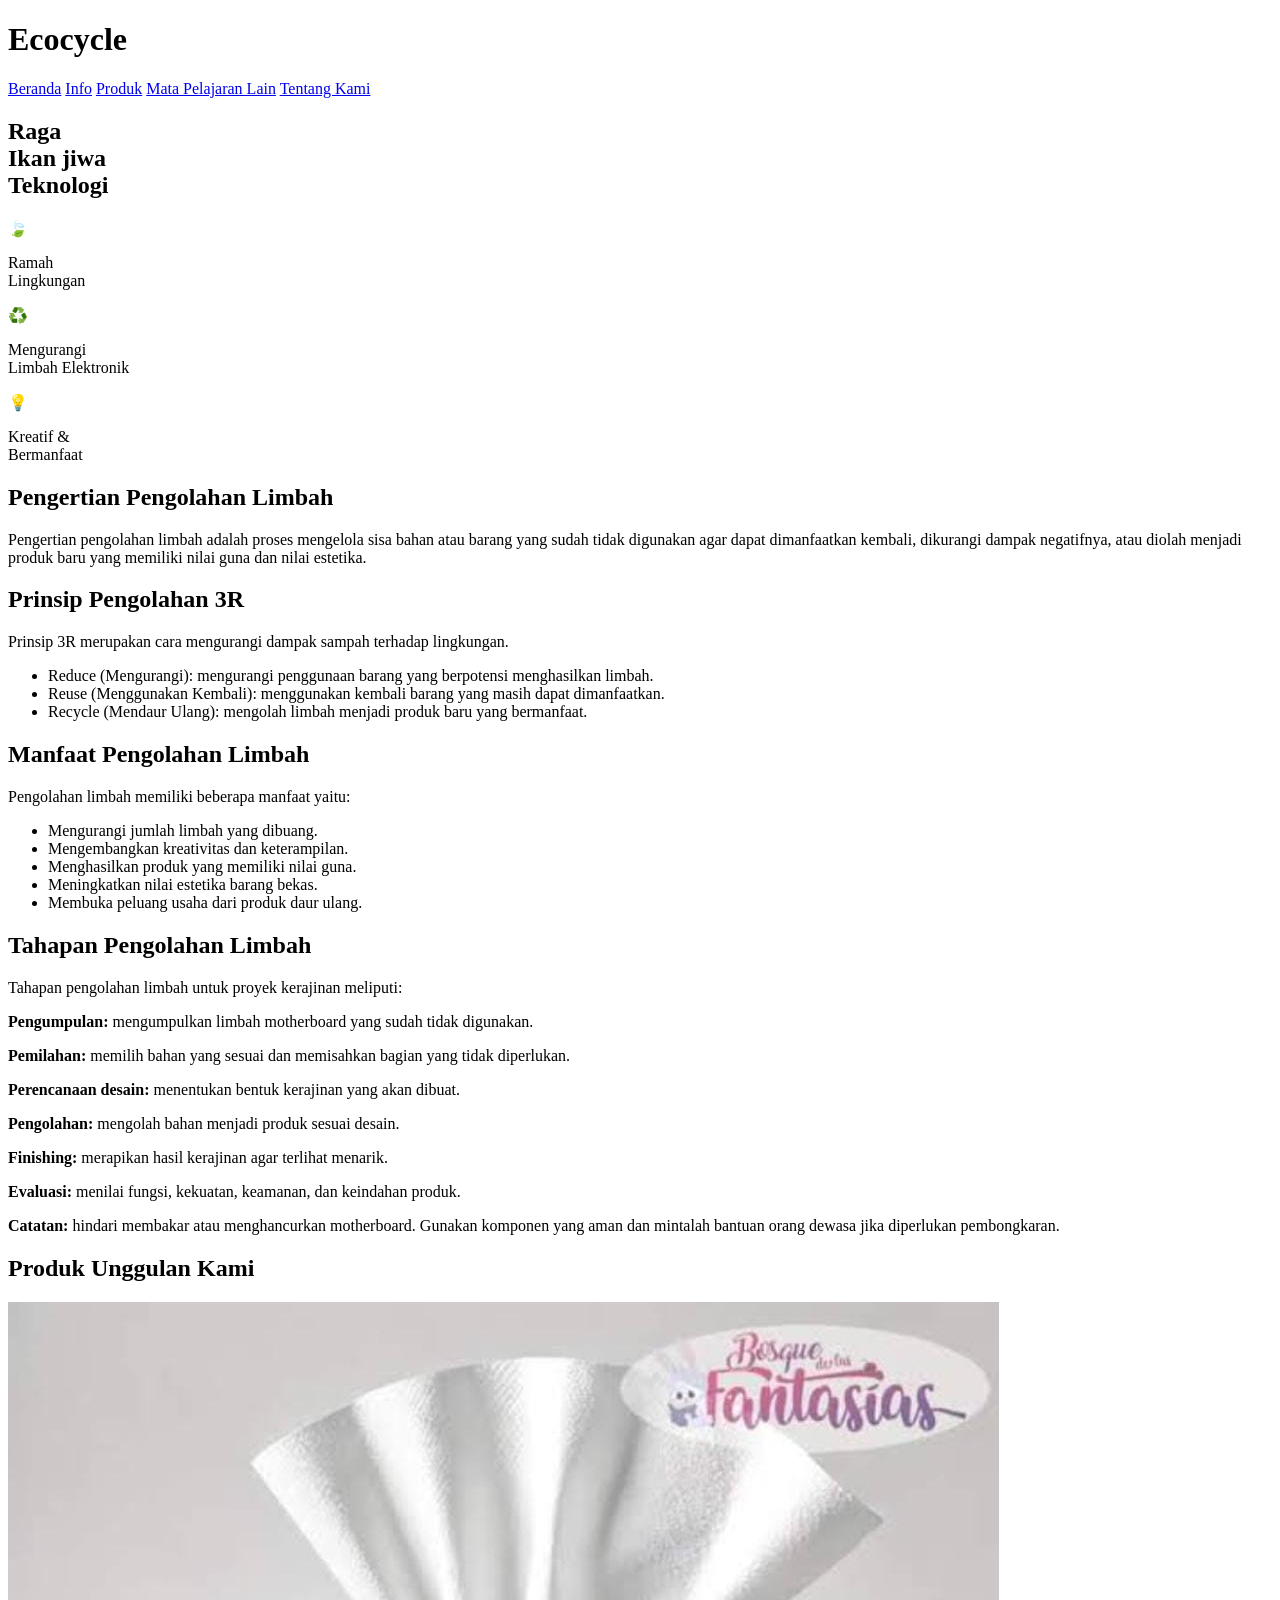
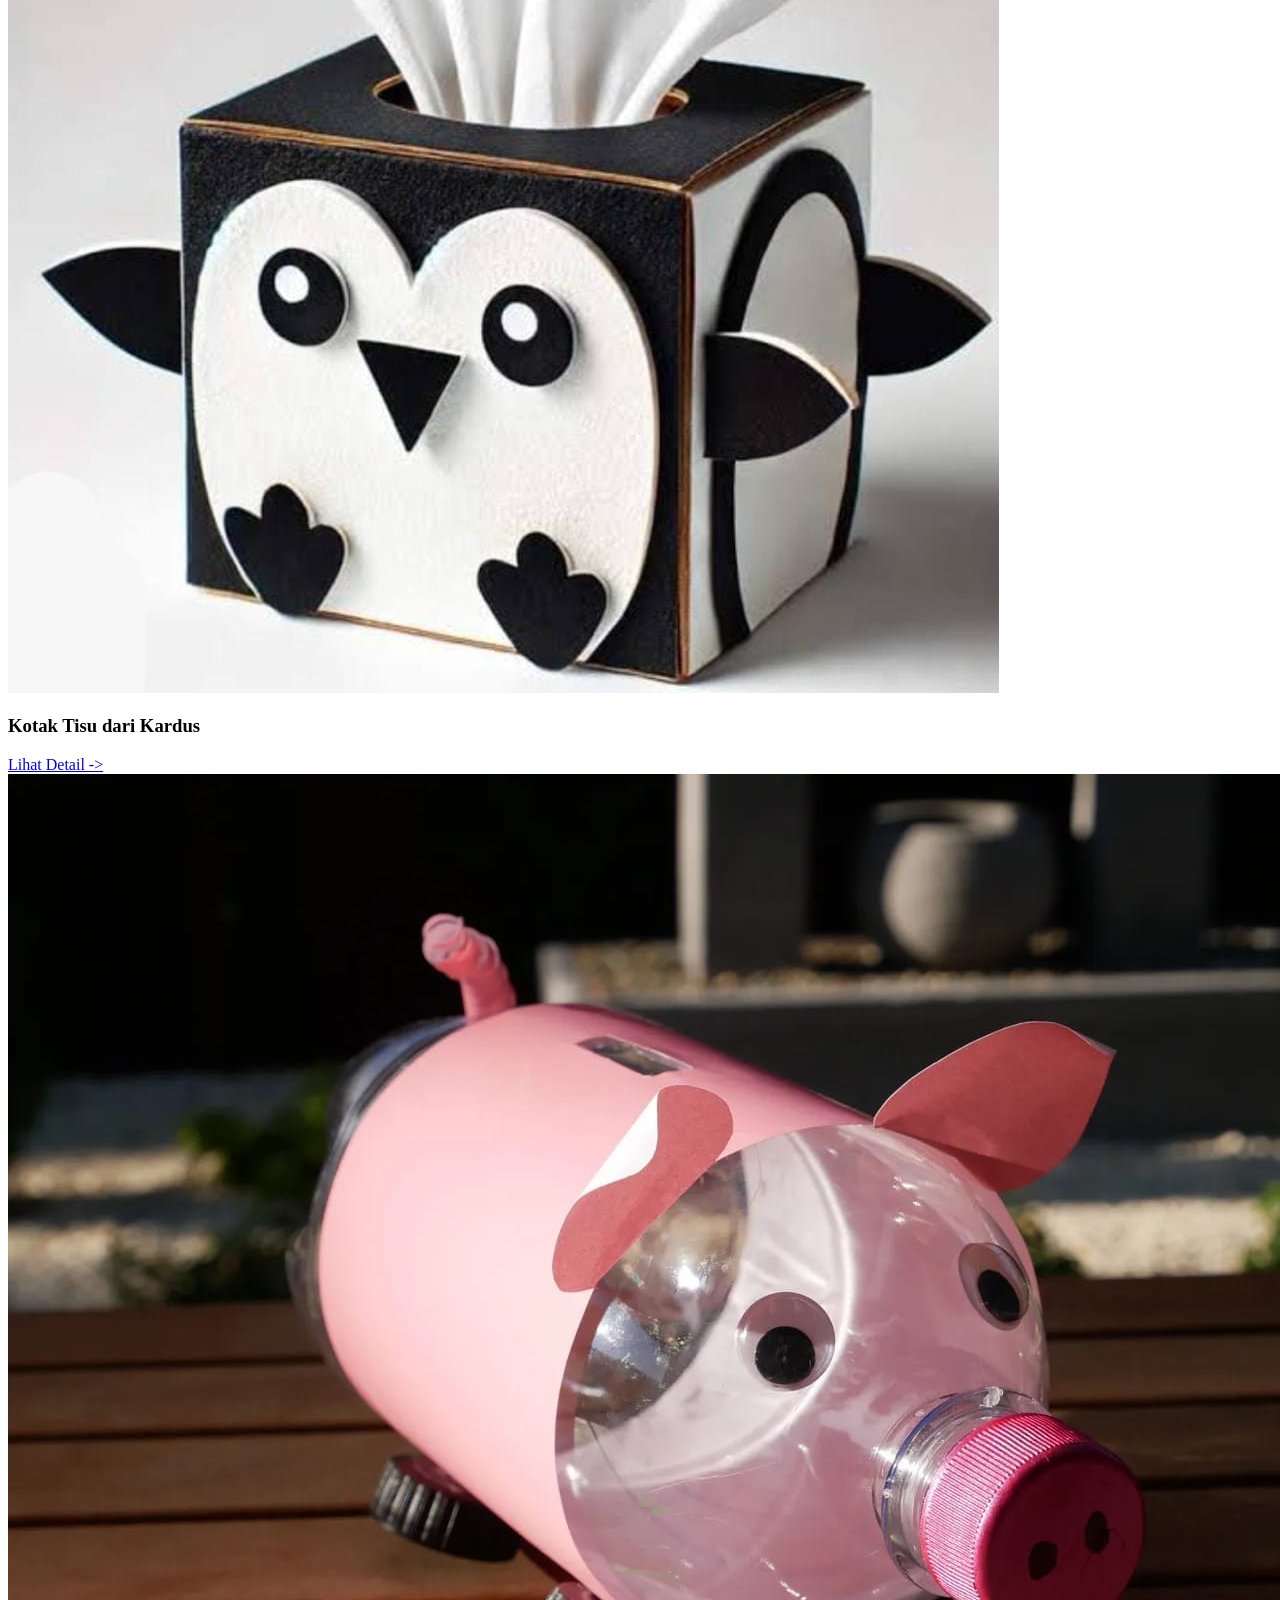
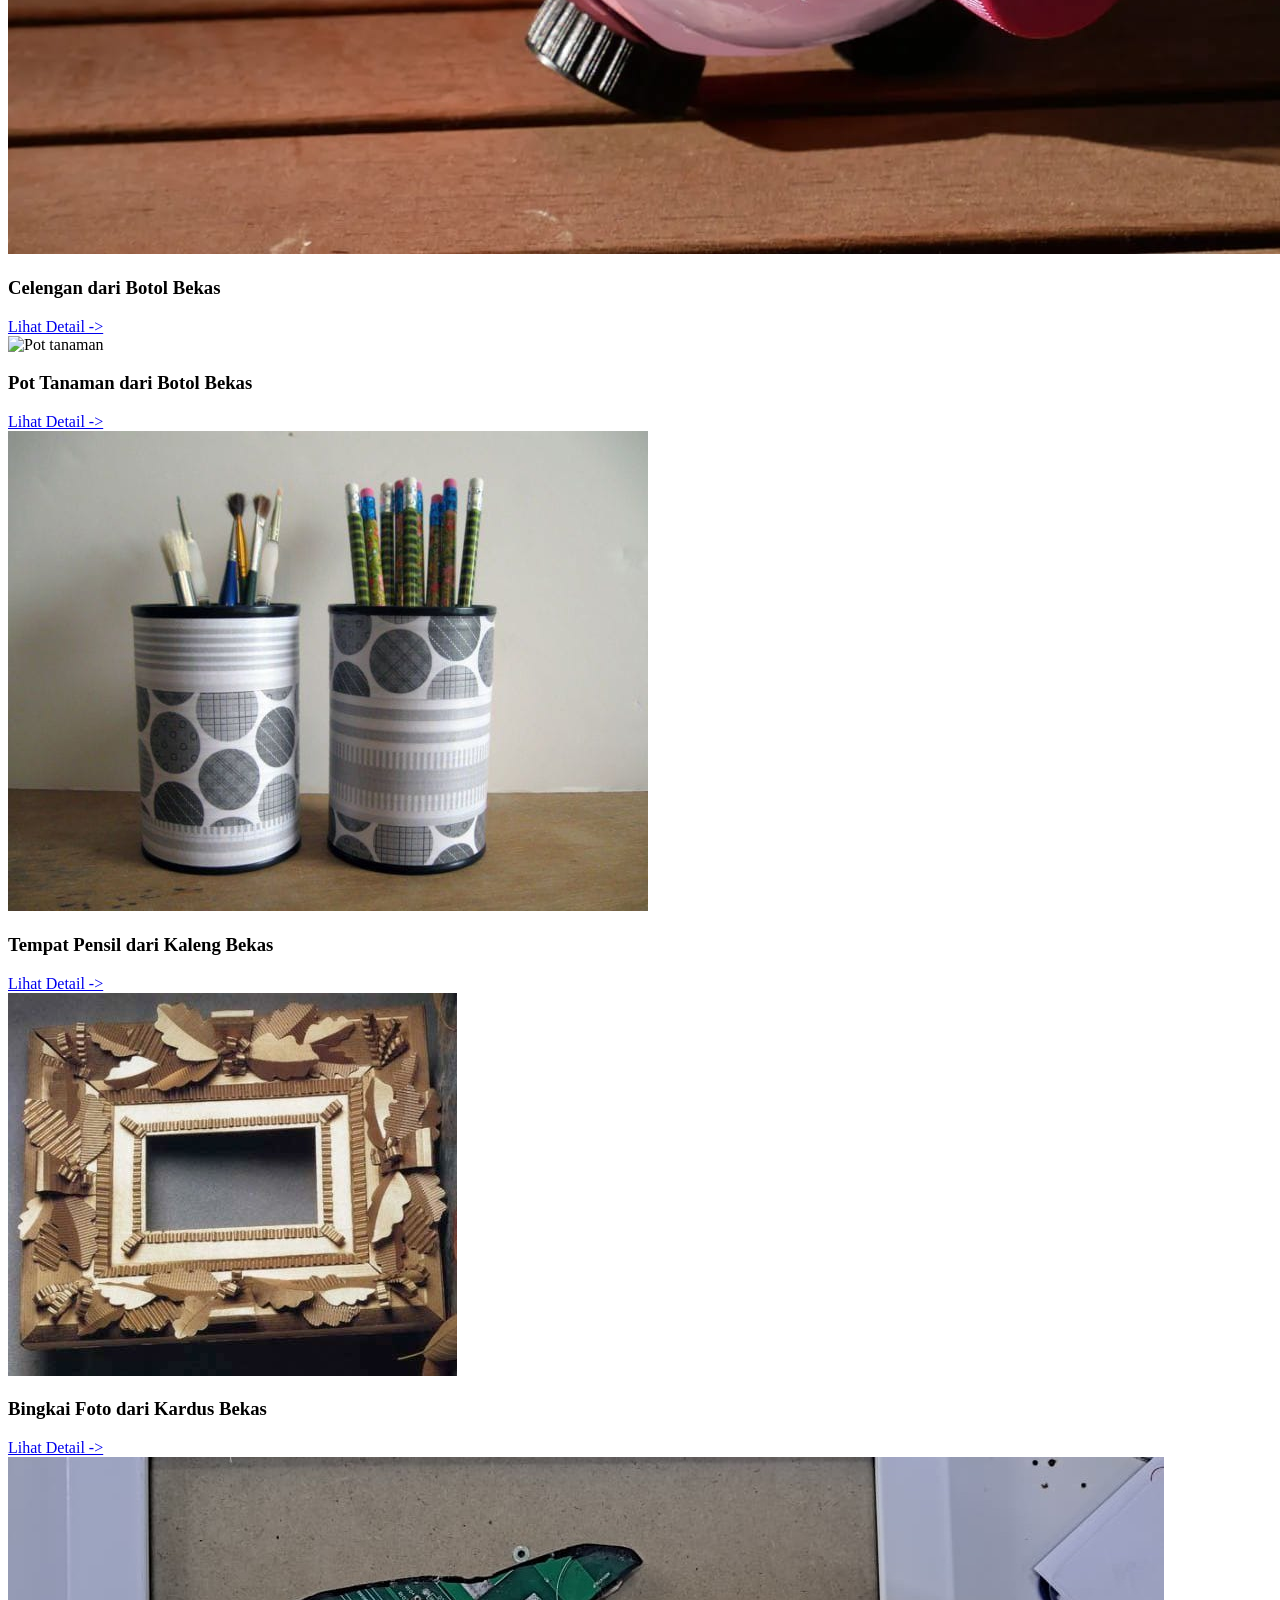
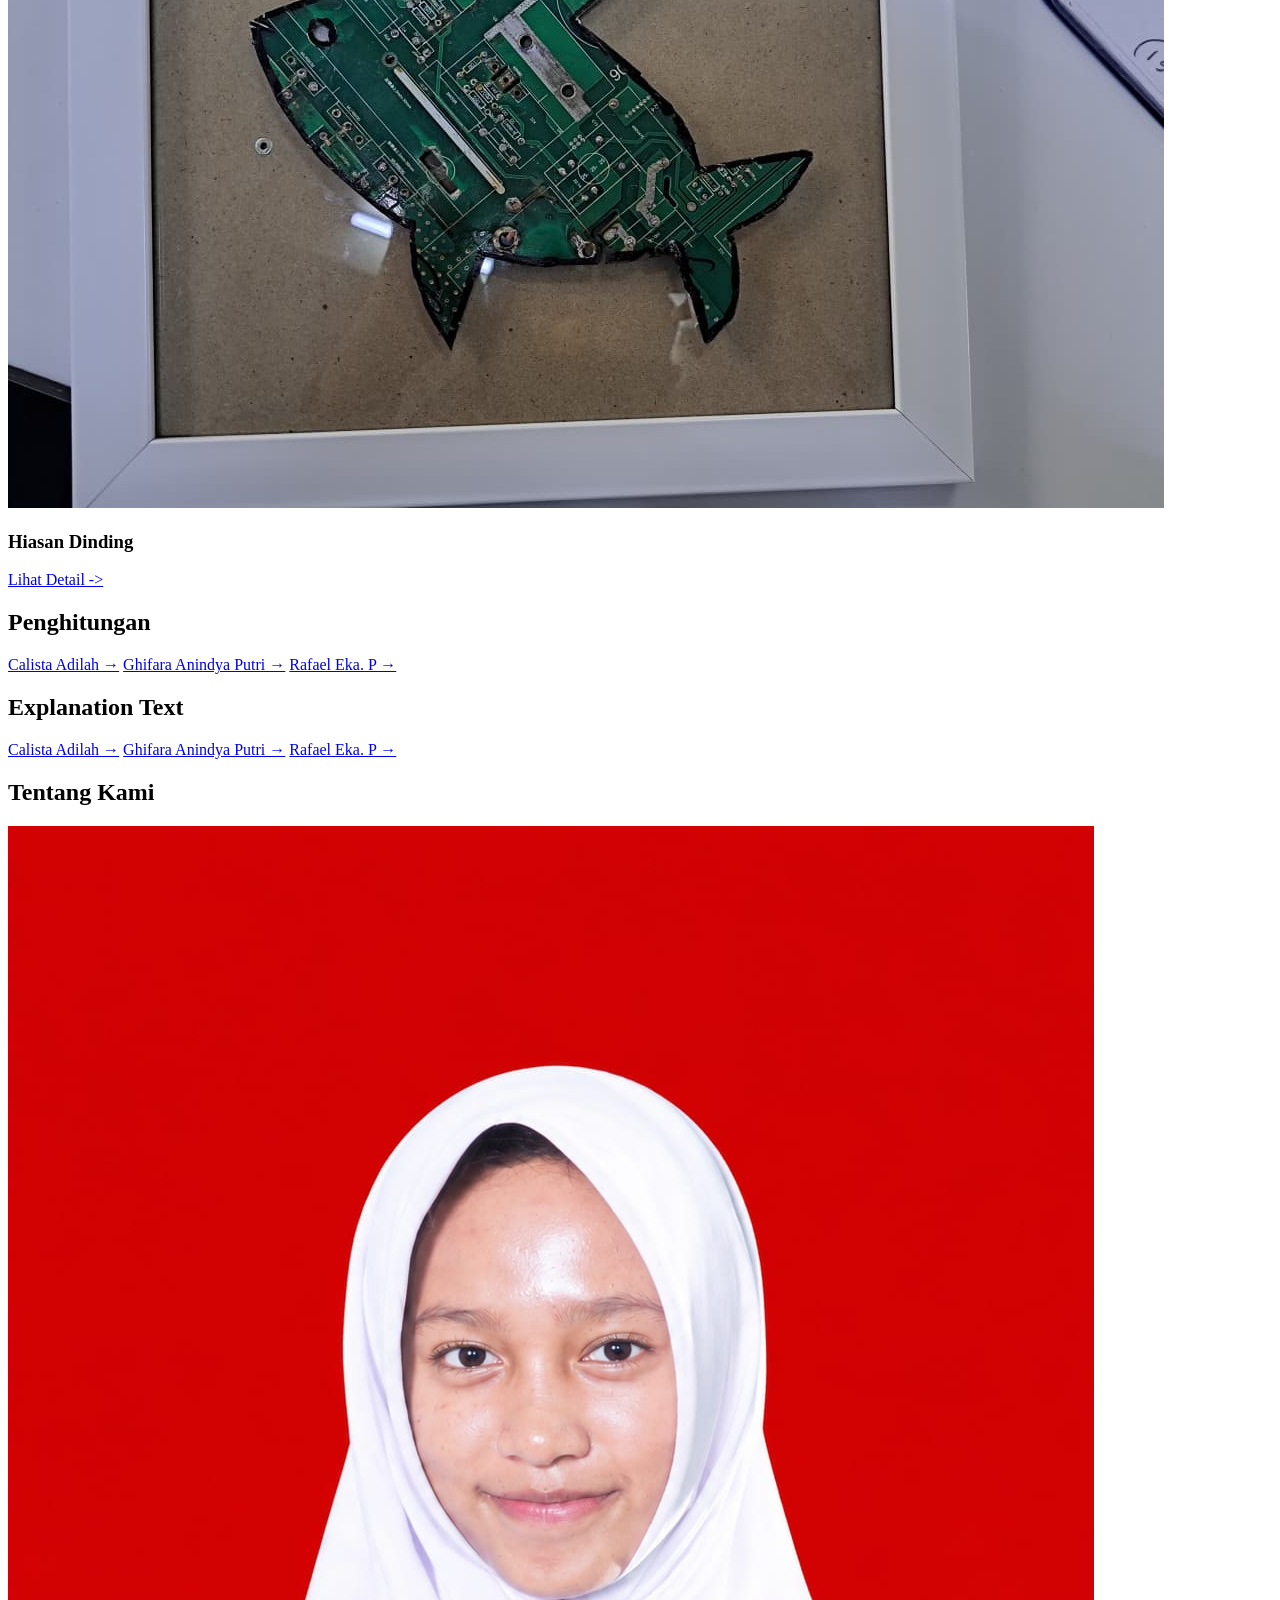
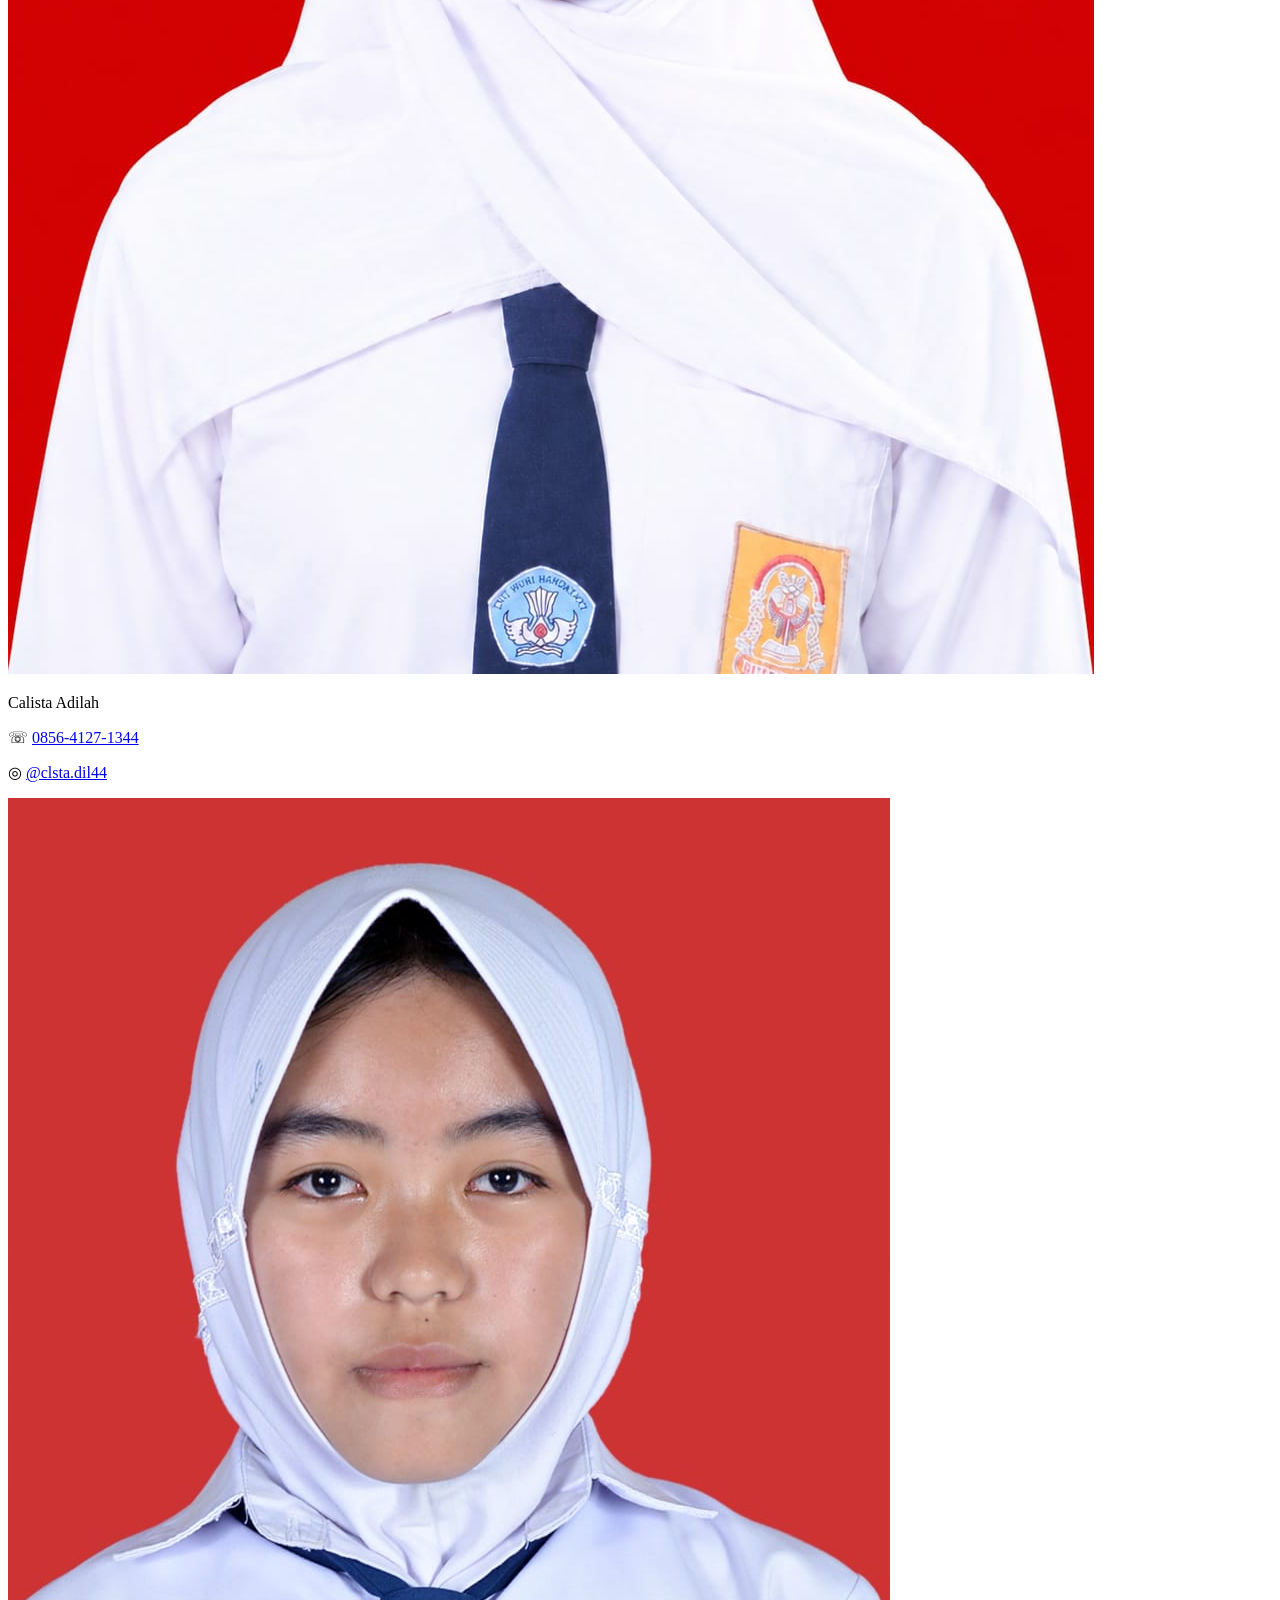
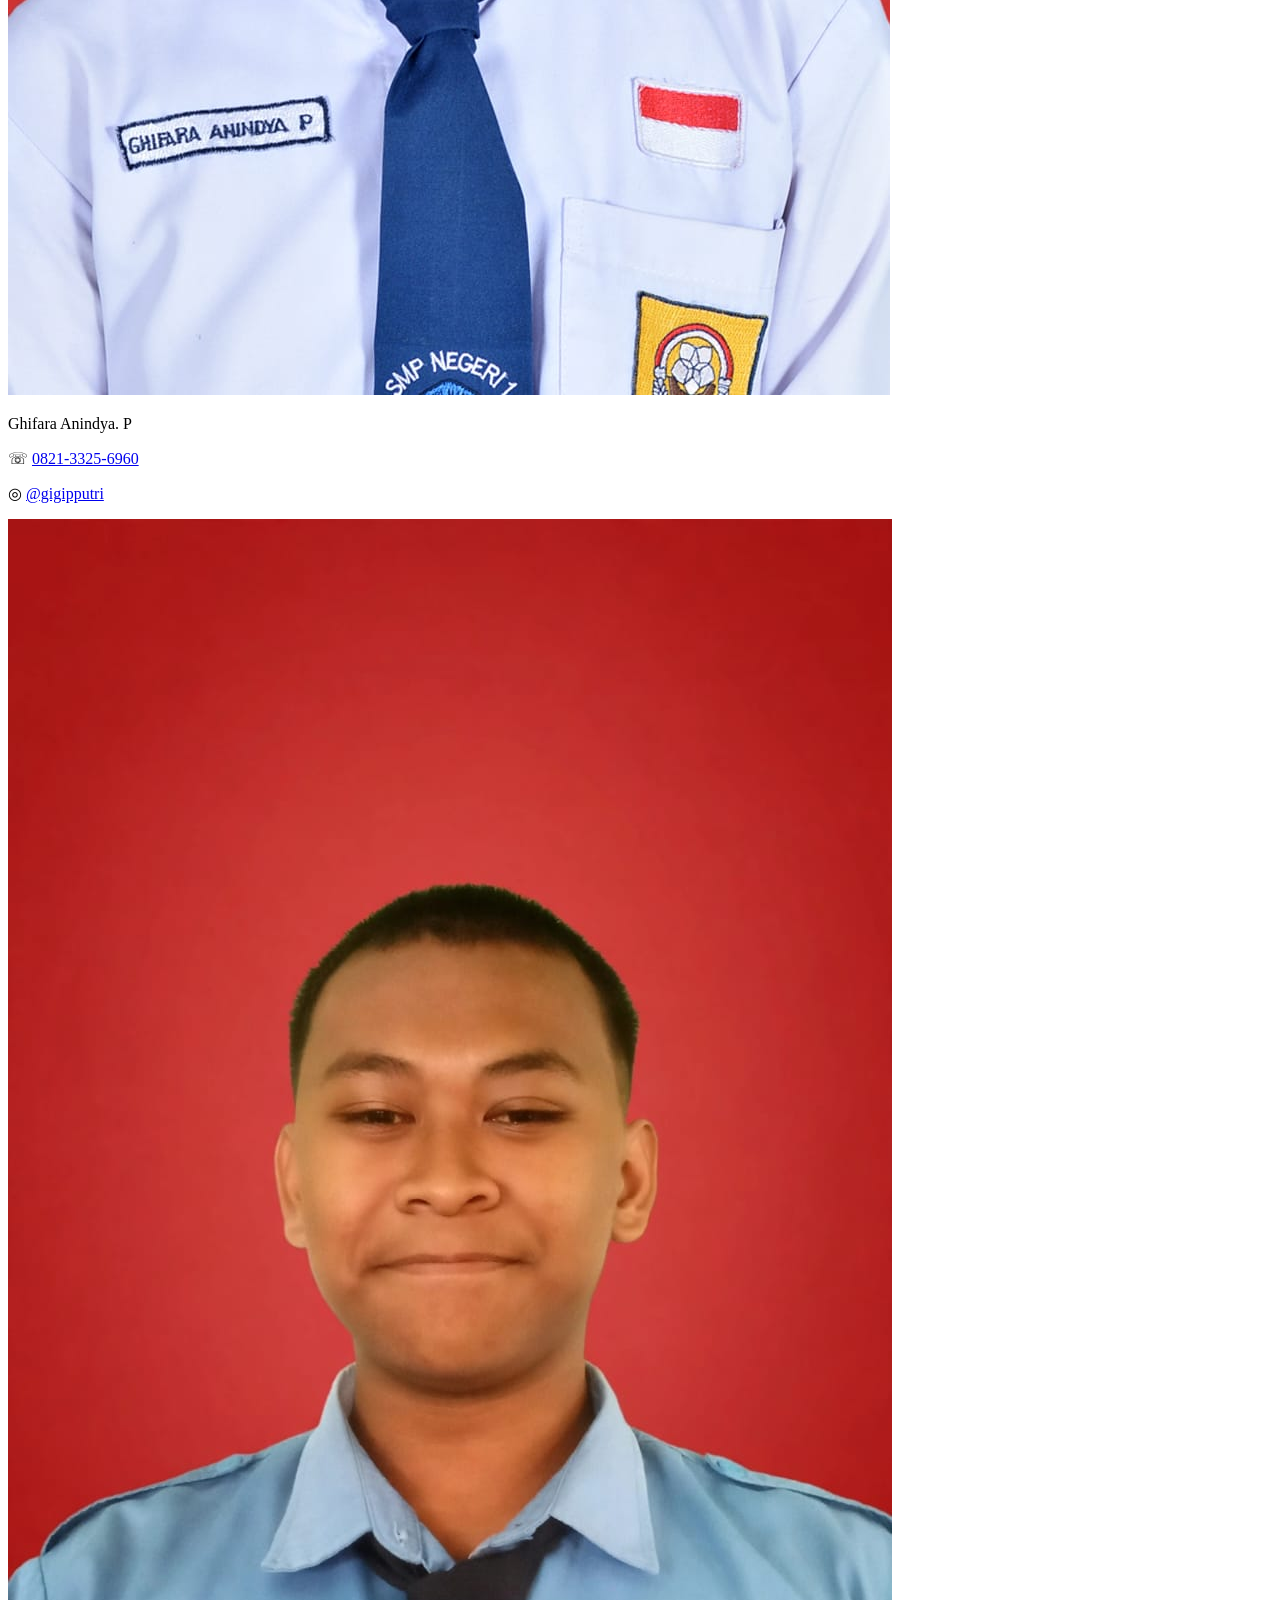
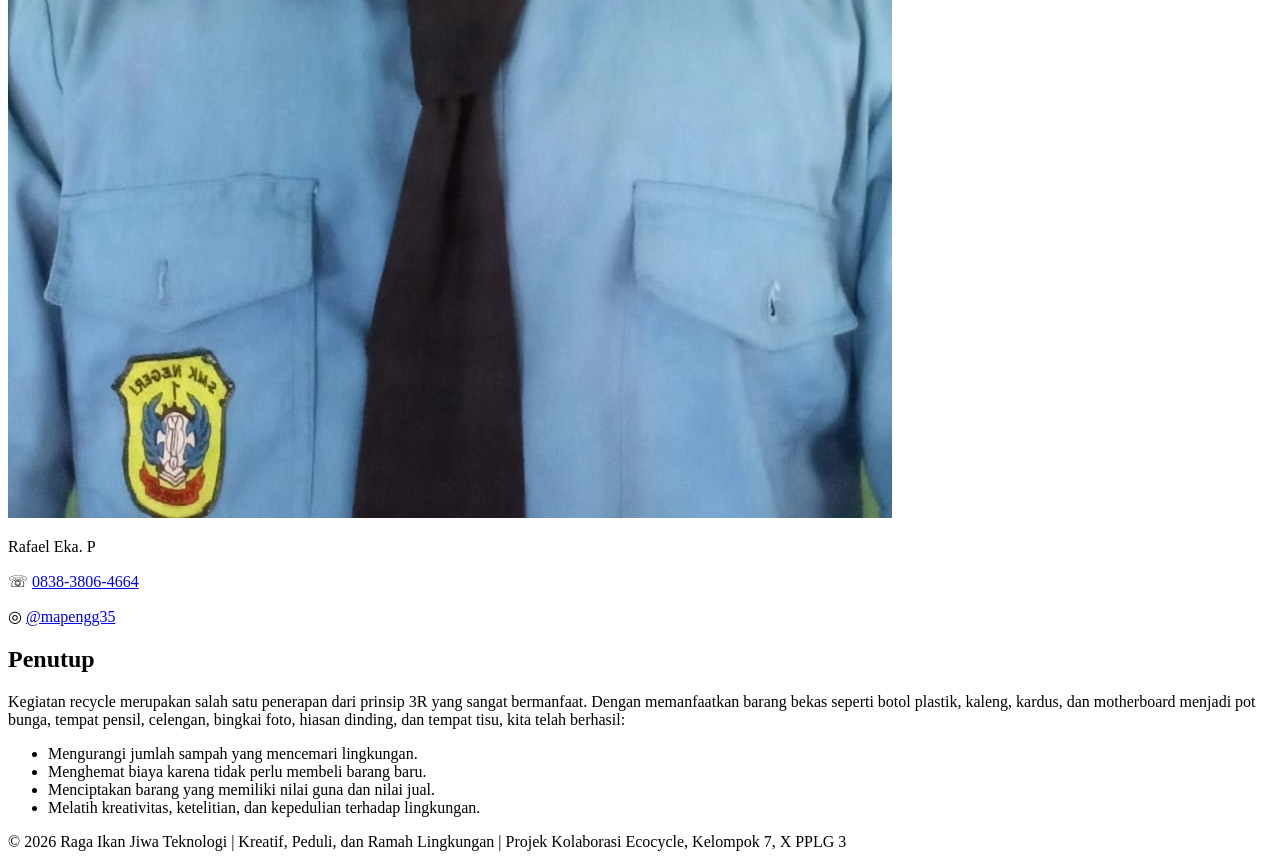
==== index.html @ 0256244a "Rename index-1.html to index.html" ====
<!DOCTYPE html>
<html lang="id">
<head>
    <meta charset="UTF-8">
    <meta name="viewport" content="width=device-width, initial-scale=1.0">
    <title>Raga Ikan Jiwa Teknologi</title>

    <link rel="stylesheet" href="style.css">
</head>

<body>

    <header id="beranda">
        <h1>Ecocycle</h1>

        <nav>
            <a href="#beranda">Beranda</a>
            <a href="#info">Info</a>
            <a href="#produk">Produk</a>
            <a href="#mata-pelajaran-lain">Mata Pelajaran Lain</a>
            <a href="#tentang">Tentang Kami</a>
        </nav>
    </header>

    <section class="hero">
        <div class="hero-shade" id="beranda"></div>
        
        <h2>
            Raga<br>
            Ikan jiwa<br>
            Teknologi<br>
        </h2>
    </section>

    <section class="features" id="beranda">

        <div>
            <span>🍃</span>
            <p>Ramah<br>Lingkungan</p>
        </div>

        <div>
            <span>♻️</span>
            <p>Mengurangi<br>Limbah Elektronik</p>
        </div>

        <div>
            <span>💡</span>
            <p>Kreatif &<br>Bermanfaat</p>
        </div>

    </section>

    <main>

        <section class="info-section" id="info">
            <h2>Pengertian Pengolahan Limbah</h2>

            <p>
                Pengertian pengolahan limbah adalah proses mengelola
                sisa bahan atau barang yang sudah tidak digunakan agar
                dapat dimanfaatkan kembali, dikurangi dampak negatifnya,
                atau diolah menjadi produk baru yang memiliki nilai guna
                dan nilai estetika.
            </p>
        </section>

        <section class="info-section">
            <h2>Prinsip Pengolahan 3R</h2>

            <p>
                Prinsip 3R merupakan cara mengurangi dampak sampah
                terhadap lingkungan.
            </p>

            <ul>
                <li>
                    Reduce (Mengurangi): mengurangi penggunaan barang
                    yang berpotensi menghasilkan limbah.
                </li>

                <li>
                    Reuse (Menggunakan Kembali): menggunakan kembali
                    barang yang masih dapat dimanfaatkan.
                </li>

                <li>
                    Recycle (Mendaur Ulang): mengolah limbah menjadi
                    produk baru yang bermanfaat.
                </li>
            </ul>
        </section>

        <section class="info-section">
            <h2>Manfaat Pengolahan Limbah</h2>

            <p>Pengolahan limbah memiliki beberapa manfaat yaitu:</p>

            <ul>
                <li>Mengurangi jumlah limbah yang dibuang.</li>
                <li>Mengembangkan kreativitas dan keterampilan.</li>
                <li>Menghasilkan produk yang memiliki nilai guna.</li>
                <li>Meningkatkan nilai estetika barang bekas.</li>
                <li>Membuka peluang usaha dari produk daur ulang.</li>
            </ul>
        </section>

        <section class="info-section">
            <h2>Tahapan Pengolahan Limbah</h2>

            <p>
                Tahapan pengolahan limbah untuk proyek kerajinan meliputi:
            </p>

            <p><b>Pengumpulan:</b> mengumpulkan limbah motherboard yang sudah tidak digunakan.</p>

            <p><b>Pemilahan:</b> memilih bahan yang sesuai dan memisahkan bagian yang tidak diperlukan.</p>

            <p><b>Perencanaan desain:</b> menentukan bentuk kerajinan yang akan dibuat.</p>

            <p><b>Pengolahan:</b> mengolah bahan menjadi produk sesuai desain.</p>

            <p><b>Finishing:</b> merapikan hasil kerajinan agar terlihat menarik.</p>

            <p><b>Evaluasi:</b> menilai fungsi, kekuatan, keamanan, dan keindahan produk.</p>

            <p>
                <b>Catatan:</b> hindari membakar atau menghancurkan
                motherboard. Gunakan komponen yang aman dan mintalah
                bantuan orang dewasa jika diperlukan pembongkaran.
            </p>
        </section>

        <section class="products-section" id="produk">

            <h2>Produk Unggulan Kami</h2>

            <div class="product-grid">

                <div class="product-card">
                    <img src="kotak tisu.jpg" alt="kotak tisu">
                    <h3>Kotak Tisu dari Kardus</h3>
                    <a href="produk1.html" target="_blank">Lihat Detail -></a>
                </div>

                <div class="product-card">
                    <img src="celengan.jpg" alt="Celengan">
                    <h3>Celengan dari Botol Bekas</h3>
                    <a href="produk2.html" target="_blank">Lihat Detail -></a>
                </div>

                <div class="product-card">
                    <img src="../image/tanaman.jpg" alt="Pot tanaman">
                    <h3>Pot Tanaman dari Botol Bekas</h3>
                    <a href="produk3.html" target="_blank">Lihat Detail -></a>
                </div>

                <div class="product-card">
                    <img src="kotak pensil.jpg" alt="Tempat pensil">
                    <h3>Tempat Pensil dari Kaleng Bekas</h3>
                    <a href="produk4.html" target="_blank">Lihat Detail -></a>
                </div>

                <div class="product-card">
                    <img src="bingkai.jpg" alt="Bingkai foto">
                    <h3>Bingkai Foto dari Kardus Bekas</h3>
                    <a href="produk5.html" target="_blank">Lihat Detail -></a>
                </div>
                <div class="product-card">
                    <img src="motherboard iwak.jpg" alt="Hiasan Dinding">
                    <h3>Hiasan Dinding</h3>
                    <a href="produk6.html" target="_blank">Lihat Detail -></a>
                </div>

            </div>
        </section>

        <section class="link-section">

            <h2>Penghitungan</h2>

            <div class="link-panel" id="mata-pelajaran-lain">

                <a href="mtk.html">Calista Adilah →</a>

                <a href="mtk.html">Ghifara Anindya Putri →</a>

                <a href="mtk.html">Rafael Eka. P →</a>

            </div>
        </section>

        <section class="link-section">

            <h2>Explanation Text</h2>

            <div class="link-panel" id="mata-pelajaran-lain">

                <a href="binggris.html">Calista Adilah →</a>

                <a href="binggris.html">Ghifara Anindya Putri →</a>

                <a href="binggris.html">Rafael Eka. P →</a>

            </div>
        </section>

        <section class="team-section" id="tentang">

            <h2>Tentang Kami</h2>

            <div class="team-grid">

                <div class="team-card">
                    <img src="dila.jpg" alt="Calista">
                    <p>Calista Adilah</p>
                    <p>☏ <span><a href="https://whatsapp.com/085641271344">0856-4127-1344</a></span></p>
                    <p>◎ <span><a href="https://instagram.com/clsta.dil44" target="_blank">@clsta.dil44</a></span></p>
                </div>

                <div class="team-card">
                    <img src="ghifara.jpg" alt="Ghifara">
                    <p>Ghifara Anindya. P</p>
                    <p>☏ <span><a href="https://whatsapp.com/082133256960" target="_blank">0821-3325-6960</a></span></p>
                    <p>◎ <span><a href="https://instagram.com/gigipputri" target="_blank">@gigipputri</a></span></p>
                </div>

                <div class="team-card">
                    <img src="mapeng.jpg" alt="Rafael">
                    <p>Rafael Eka. P</p>
                    <p>☏ <span><a href="https://whatsapp.com/083838064664">0838-3806-4664</a></span></p>
                    <p>◎ <span><a href="https://instagram.com/mapemgg35">@mapengg35</a></span></p>
                </div>

            </div>
        </section>

        <section class="closing">

            <h2>Penutup</h2>

            <p>
                Kegiatan recycle merupakan salah satu penerapan dari
                prinsip 3R yang sangat bermanfaat. Dengan memanfaatkan
                barang bekas seperti botol plastik, kaleng, kardus,
                dan motherboard menjadi pot bunga, tempat pensil,
                celengan, bingkai foto, hiasan dinding, dan tempat tisu,
                kita telah berhasil:
            </p>

            <ul>
                <li>Mengurangi jumlah sampah yang mencemari lingkungan.</li>
                <li>Menghemat biaya karena tidak perlu membeli barang baru.</li>
                <li>Menciptakan barang yang memiliki nilai guna dan nilai jual.</li>
                <li>Melatih kreativitas, ketelitian, dan kepedulian terhadap lingkungan.</li>
            </ul>

        </section>

    </main>
 
    <footer>
        © 2026 Raga Ikan Jiwa Teknologi
        | Kreatif, Peduli, dan Ramah Lingkungan | Projek Kolaborasi Ecocycle, Kelompok 7, X PPLG 3
    </footer>

</body>
</html>
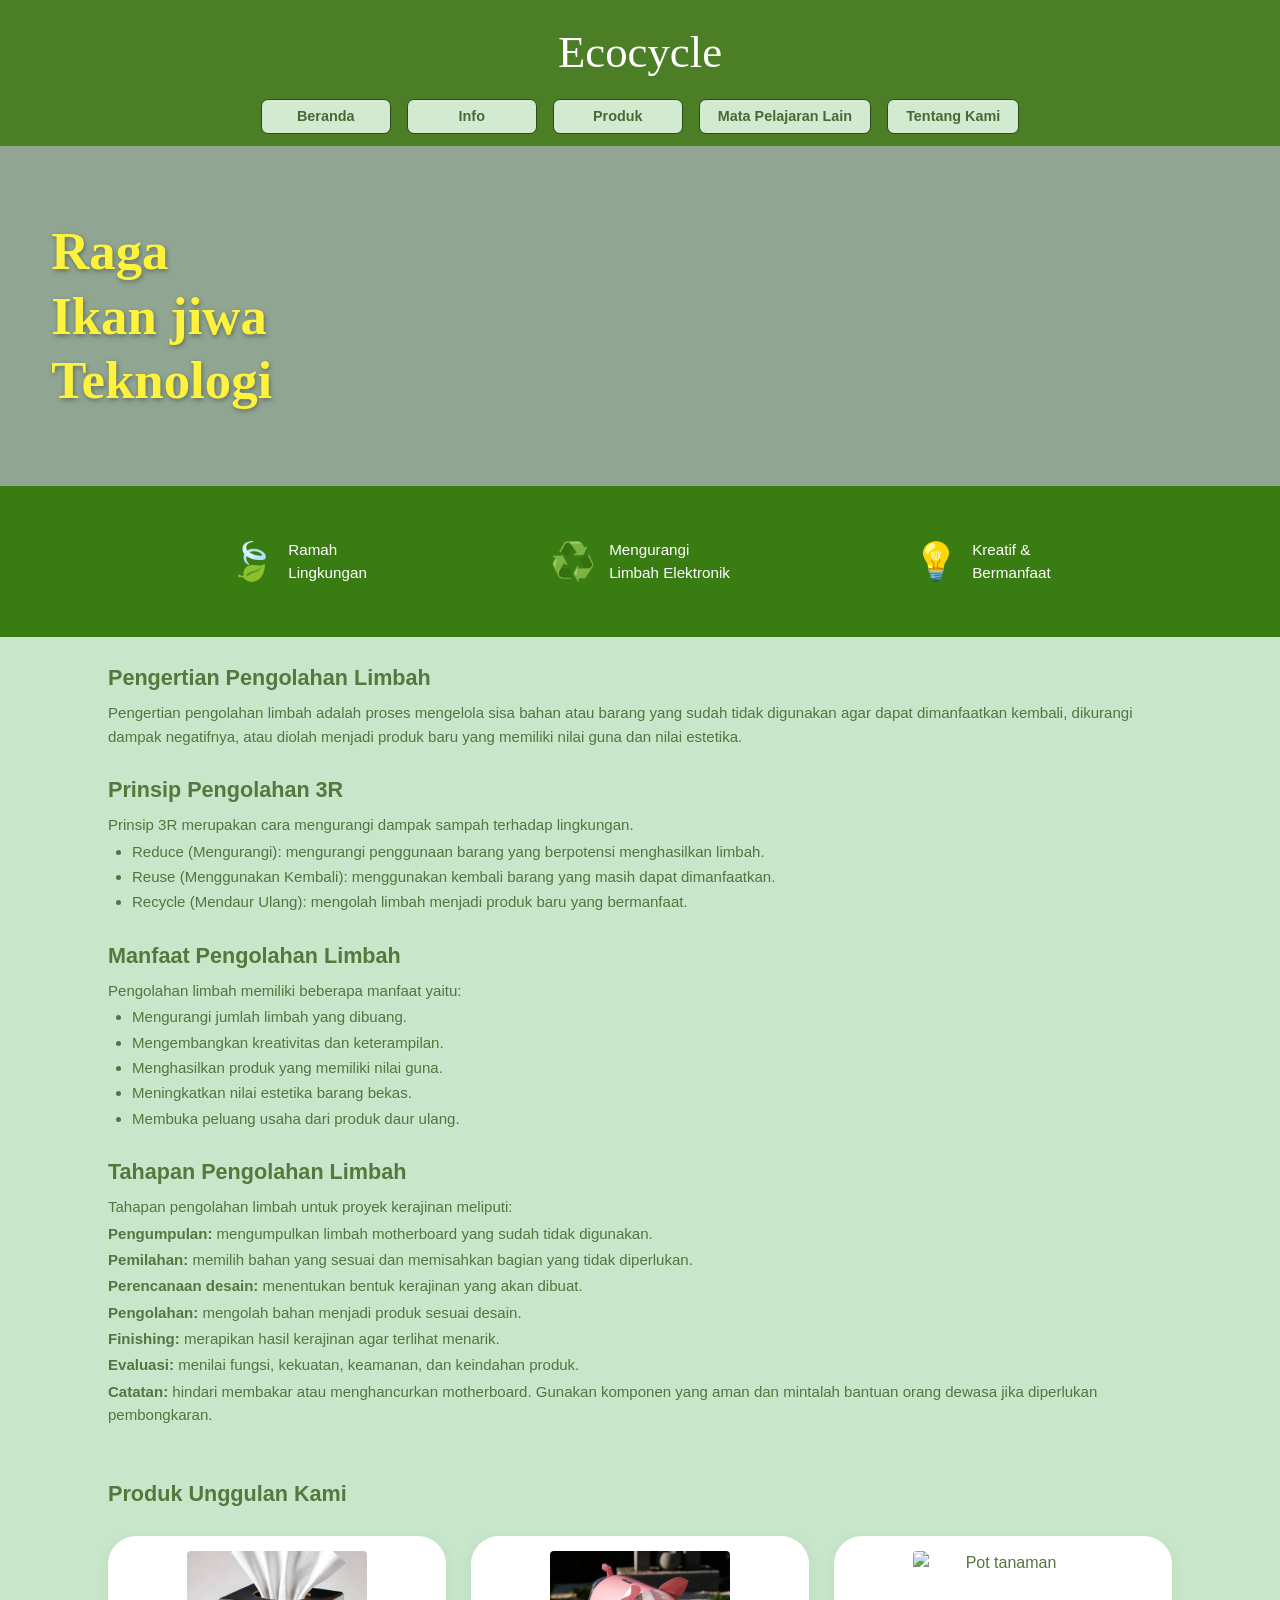
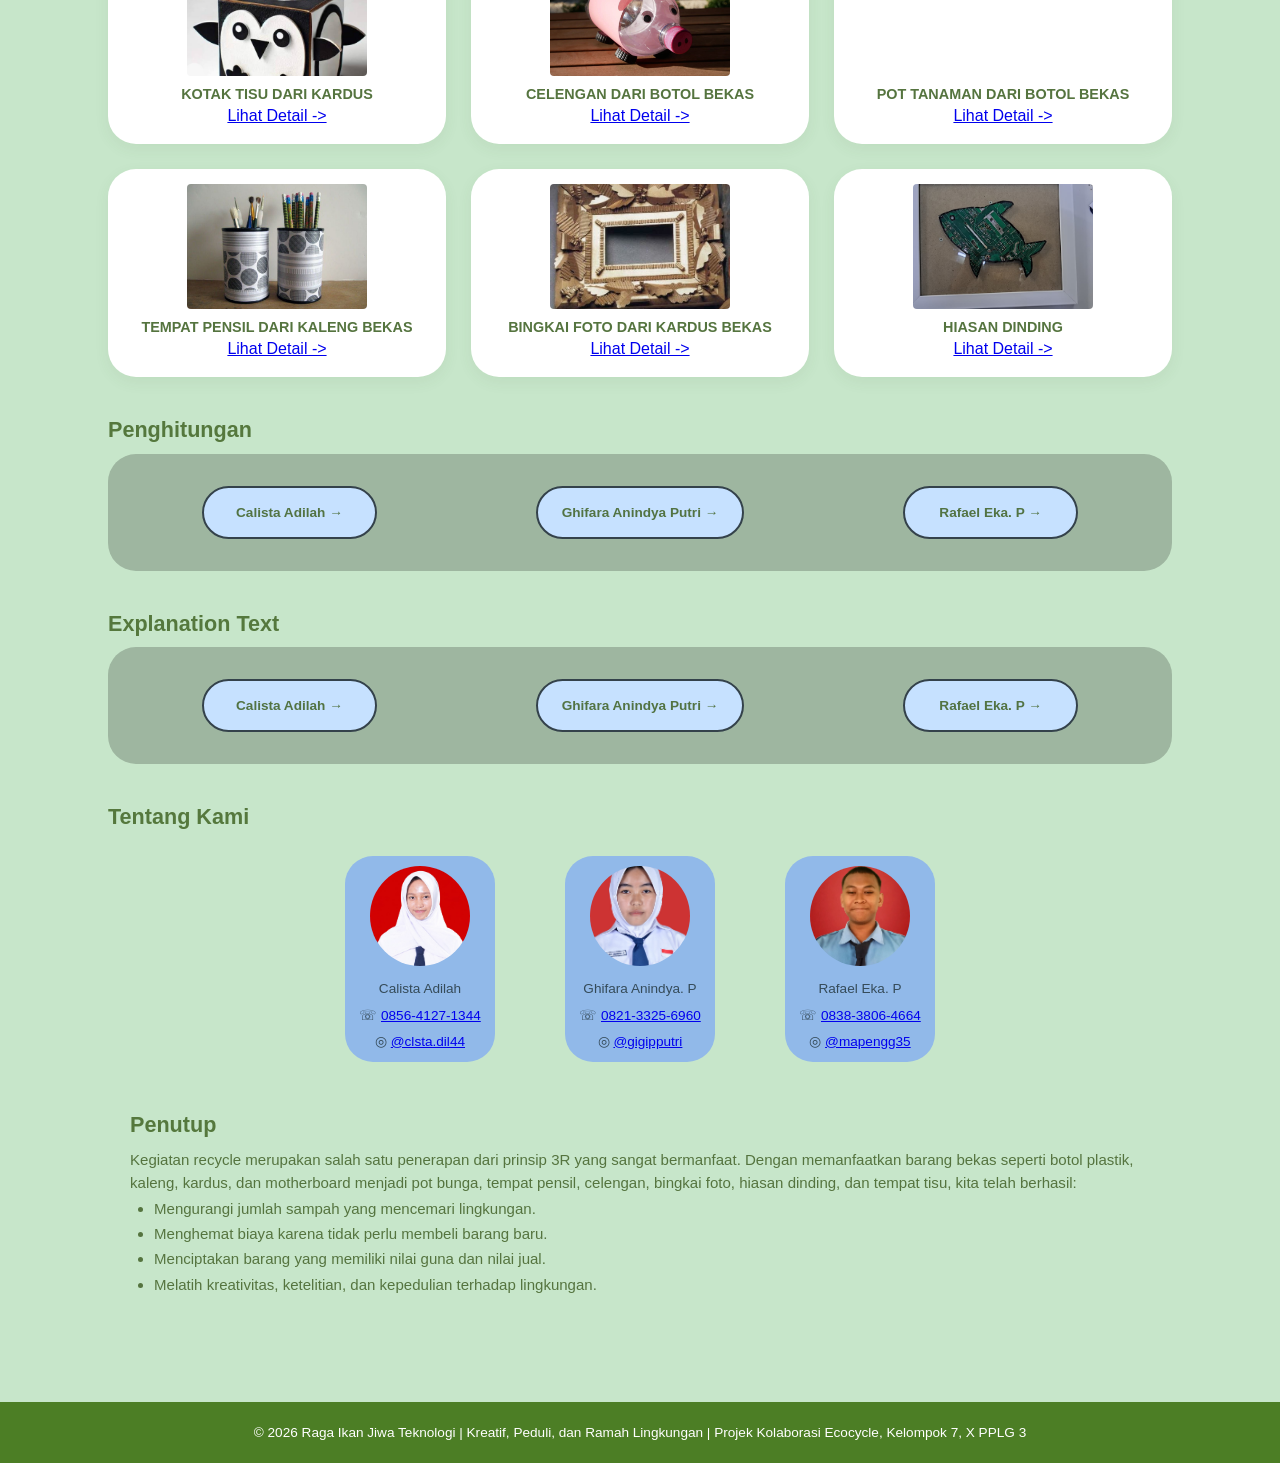
==== commit 4fdc6d9c: "Fix HTML structure and formatting issues" ====
--- a/index.html
+++ b/index.html
@@ -3,9 +3,8 @@
 <head>
     <meta charset="UTF-8">
     <meta name="viewport" content="width=device-width, initial-scale=1.0">
+    <link rel="stylesheet" href="style.css">
     <title>Raga Ikan Jiwa Teknologi</title>
-
-    <link rel="stylesheet" href="style.css">
 </head>
 
 <body>
--- a/style.css
+++ b/style.css
@@ -0,0 +1,445 @@
+ * {
+    box-sizing: border-box;
+}
+
+html {
+    scroll-behavior: smooth;
+}
+
+body {
+    margin: 0;
+    font-family: Arial, Helvetica, sans-serif;
+    color: #55743f;
+    background: #c7e6ca;
+    line-height: 1.55;
+}
+
+
+
+header {
+    background: #4c7e25;
+    color: white;
+    padding: 18px 16px 12px;
+    text-align: center;
+}
+
+header {
+    position: sticky;
+    top: 0;
+    z-index: 1000;
+    width: 100%;
+}
+
+header h1 {
+    margin: 0 0 12px;
+    font-family: Georgia, "Times New Roman", serif;
+    font-size: clamp(1.65rem, 4vw, 2.8rem);
+    font-weight: 400;
+}
+
+nav {
+    display: flex;
+    justify-content: center;
+    gap: 16px;
+    flex-wrap: wrap;
+}
+
+nav {
+    position: sticky;
+    top: 0;
+    z-index: 1000;
+    width: 100%;
+}
+
+nav a {
+    min-width: 130px;
+    padding: 5px 18px;
+    border-radius: 7px;
+    border: 1px solid #294a22;  
+    background: #d2ead0;
+    color: #456a36;
+    text-decoration: none;
+    font-size: 0.9rem;
+    font-weight: bold;
+}
+
+nav a:hover {
+    background: white;
+}
+
+
+
+.hero {
+    min-height: 340px;
+    position: relative;
+    display: flex;
+    align-items: center;
+    padding: 35px max(4vw, 24px);
+
+    background:
+        url("../image/News.jpg")
+        center 48% / cover no-repeat;
+}
+
+.hero-shade {
+    position: absolute;
+    inset: 0;
+    background: rgba(0, 0, 0, 0.28);
+}
+
+.hero h2 {
+    position: relative;
+    margin: 0;
+    color: #fff23c;
+
+    font-family: Georgia, serif;
+    font-size: clamp(2rem, 4.5vw, 3.3rem);
+
+    line-height: 1.22;
+
+    text-shadow: 1px 2px 5px rgba(0, 0, 0, 0.35);
+}
+
+
+
+.features {
+    display: flex;
+    justify-content: space-evenly;
+    gap: 18px;
+    padding: 47px 5%;
+
+    background: #397d12;
+    color: white;
+}
+
+.features div {
+    display: flex;
+    align-items: center;
+    gap: 13px;
+}
+
+.features p {
+    margin: 0;
+    font-size: 0.95rem;
+}
+
+.features span {
+    font-size: 2.3rem;
+}
+
+
+
+main {
+    max-width: 1120px;
+    margin: auto;
+    padding: 24px 28px 50px;
+}
+
+h2 {
+    color: #55783d;
+}
+
+.info-section {
+    margin-bottom: 25px;
+}
+
+.info-section h2,
+.products-section h2,
+.link-section h2,
+.team-section h2,
+.closing h2,
+.contact-section h2 {
+    margin: 0 0 7px;
+    font-size: 1.35rem;
+}
+
+.info-section p,
+.info-section li,
+.closing p,
+.closing li {
+    margin-top: 2px;
+    margin-bottom: 2px;
+    font-size: 0.94rem;
+}
+
+.info-section ul,
+.closing ul {
+    padding-left: 24px;
+    margin-top: 2px;
+}
+
+.info-section p {
+    margin: 3px 0;
+}
+
+
+
+.products-section {
+    padding-top: 26px;
+    margin-bottom: 36px;
+}
+
+.product-grid {
+    display: grid;
+    grid-template-columns: repeat(3, 1fr);
+    gap: 25px;
+    margin-top: 25px;
+}
+
+.product-card {
+    background: white;
+    border-radius: 28px;
+    padding: 15px;
+    min-height: 205px;
+
+    display: flex;
+    flex-direction: column;
+    align-items: center;
+    justify-content: center;
+
+    text-align: center;
+
+    box-shadow: 0 5px 15px rgba(69, 105, 56, 0.07);
+}
+
+.product-card img {
+    width: 100%;
+    max-width: 180px;
+    height: 125px;
+
+    object-fit: cover;
+    border-radius: 4px;
+}
+
+.product-card h3 {
+    margin: 9px 0 0;
+    font-size: 0.9rem;
+    line-height: 1.35;
+    text-transform: uppercase;
+}
+
+
+
+.link-section {
+    margin: 28px 0 36px;
+}
+
+.link-panel {
+    background: #9eb6a0;
+    border-radius: 28px;
+    padding: 32px 22px;
+
+    display: flex;
+    justify-content: space-around;
+    align-items: center;
+    gap: 15px;
+    flex-wrap: wrap;
+}
+
+.link-panel a {
+    background: #c6e1ff;
+    border: 2px solid #34424b;
+    color: #527343;
+
+    border-radius: 40px;
+    padding: 14px 24px;
+    min-width: 175px;
+
+    text-align: center;
+    text-decoration: none;
+    font-weight: bold;
+    font-size: 0.85rem;
+}
+
+.link-panel a:hover {
+    background: white;
+}
+
+
+
+.team-section {
+    margin: 28px 0 32px;
+}
+
+.team-grid {
+    display: flex;
+    justify-content: center;
+    gap: clamp(20px, 7vw, 70px);
+    flex-wrap: wrap;
+    margin: 22px 0;
+}
+
+.team-card {
+    width: 150px;
+    padding: 10px;
+    border-radius: 28px;
+
+    background: #91b9e9;
+    text-align: center;
+    color: #354b59;
+}
+
+.team-card img,
+.avatar-art {
+    width: 100px;
+    height: 100px;
+
+    border-radius: 50%;
+    object-fit: cover;
+
+    background: #e8f4ff;
+    margin: auto;
+}
+
+.team-card p {
+    margin: 5px 0 0;
+    font-size: 0.85rem;
+}
+
+.avatar-art {
+    display: grid;
+    place-items: center;
+    font-size: 3rem;
+}
+
+
+.closing {
+    margin: 34px 0 28px;
+    padding: 12px 22px;
+}
+
+
+
+.contact-section {
+    margin: 30px 0 10px;
+}
+
+.contact-box {
+    display: grid;
+    grid-template-columns: repeat(3, 1fr);
+    gap: 5px 20px;
+
+    background: #eeeee4;
+    color: #222;
+
+    border-radius: 28px;
+    padding: 18px 25px;
+}
+
+.contact-box p {
+    margin: 0;
+    font-weight: bold;
+}
+
+.contact-box span {
+    margin-left: 8px;
+}
+
+
+
+footer {
+    padding: 20px;
+    text-align: center;
+
+    background: #4c7e25;
+    color: white;
+
+    font-size: 0.85rem;
+}
+
+
+
+@media (max-width: 650px) {
+
+    header {
+        padding-top: 16px;
+    }
+
+    nav {
+        gap: 8px;
+    }
+
+    nav a {
+        min-width: 42%;
+        padding: 6px 8px;
+    }
+
+    .hero {
+        min-height: 260px;
+        background-position: center;
+    }
+
+    .features {
+        gap: 8px;
+        padding: 12px 8px;
+    }
+
+    .features div {
+        gap: 5px;
+    }
+
+    .features p {
+        font-size: 0.68rem;
+    }
+
+    .features span {
+        font-size: 1.6rem;
+    }
+
+    main {
+        padding: 20px 16px 35px;
+    }
+
+    .info-section h2,
+    .products-section h2,
+    .link-section h2,
+    .team-section h2,
+    .closing h2,
+    .contact-section h2 {
+        font-size: 1.1rem;
+    }
+
+    .info-section p,
+    .info-section li,
+    .closing p,
+    .closing li {
+        font-size: 0.82rem;
+    }
+
+    .product-grid {
+        grid-template-columns: repeat(2, 1fr);
+        gap: 15px;
+    }
+
+    .product-card {
+        min-height: 170px;
+        border-radius: 23px;
+        padding: 11px;
+    }
+
+    .product-card img {
+        height: 105px;
+    }
+
+    .product-card h3 {
+        font-size: 0.72rem;
+    }
+
+    .link-panel {
+        padding: 20px 12px;
+    }
+
+    .link-panel a {
+        min-width: 42%;
+        padding: 11px 8px;
+        font-size: 0.75rem;
+    }
+
+    .contact-box {
+        grid-template-columns: repeat(2, 1fr);
+        padding: 16px;
+        font-size: 0.8rem;
+    }
+
+}
+ 
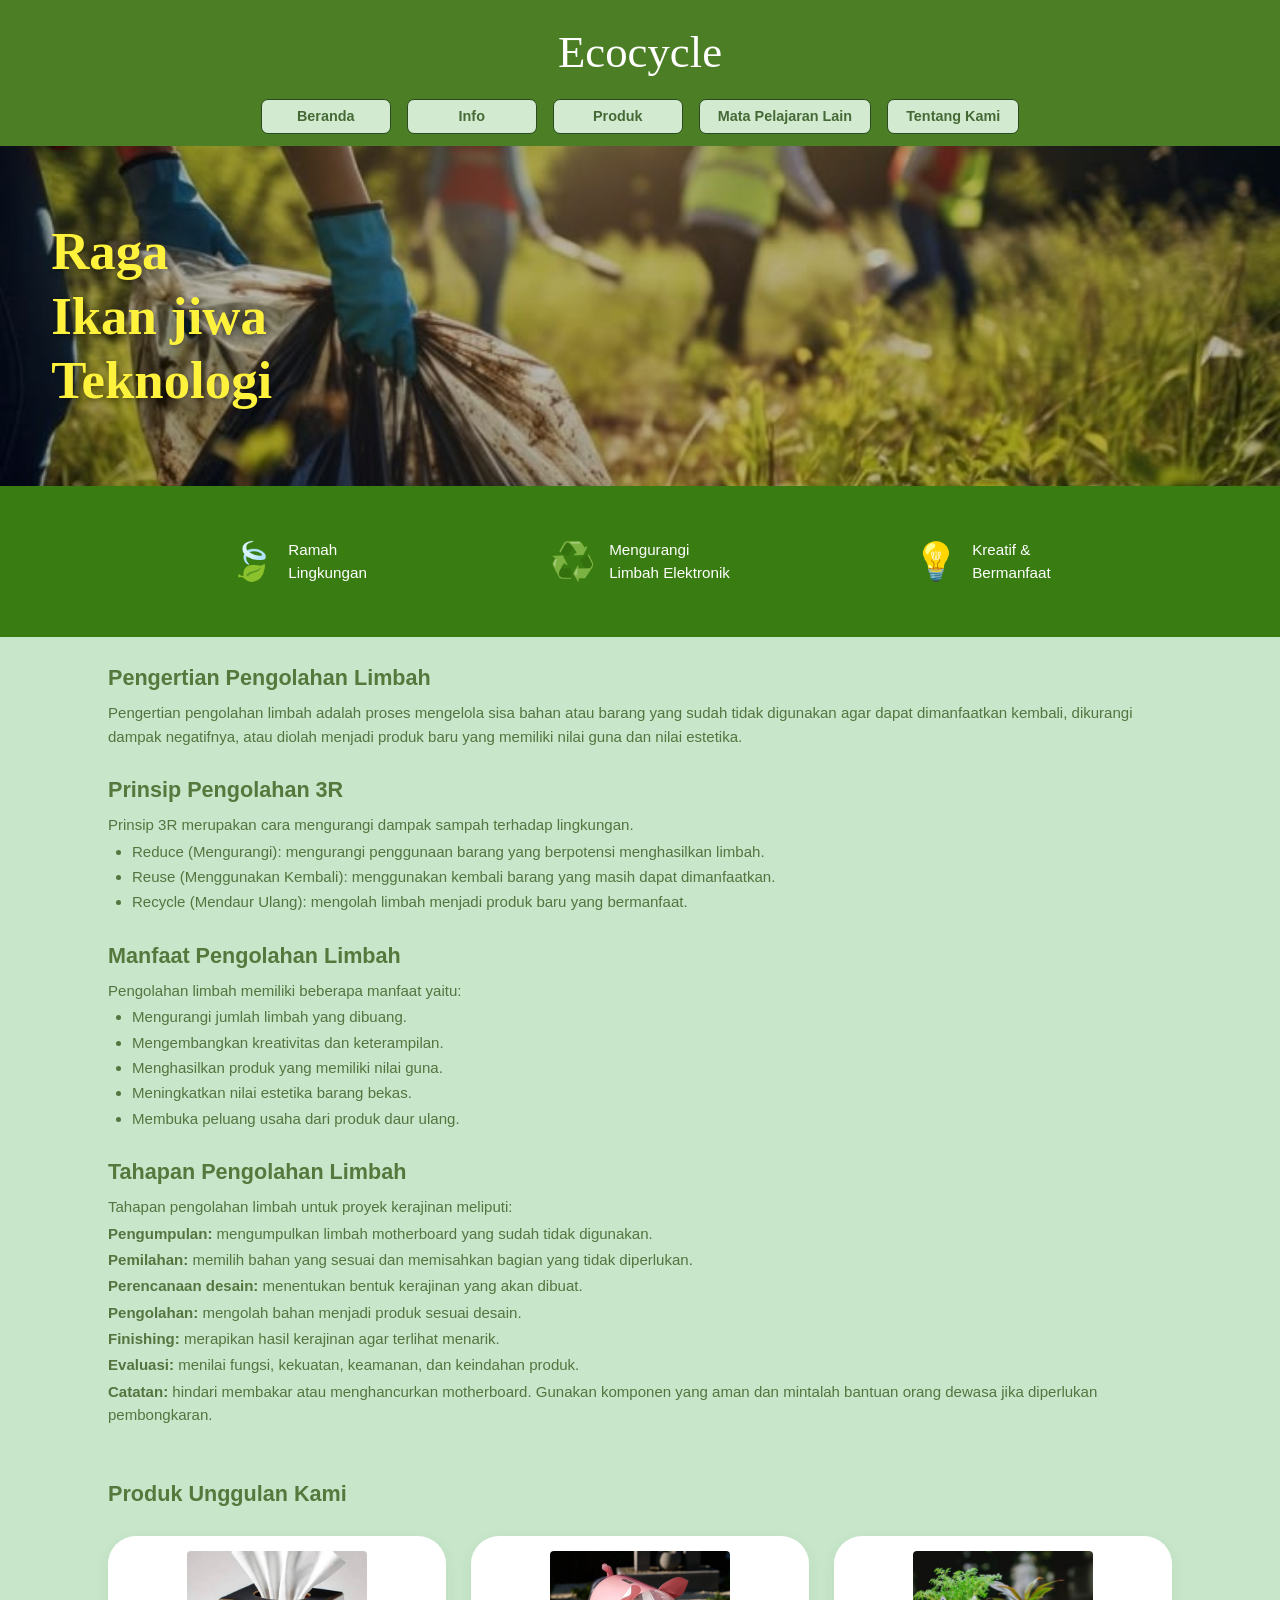
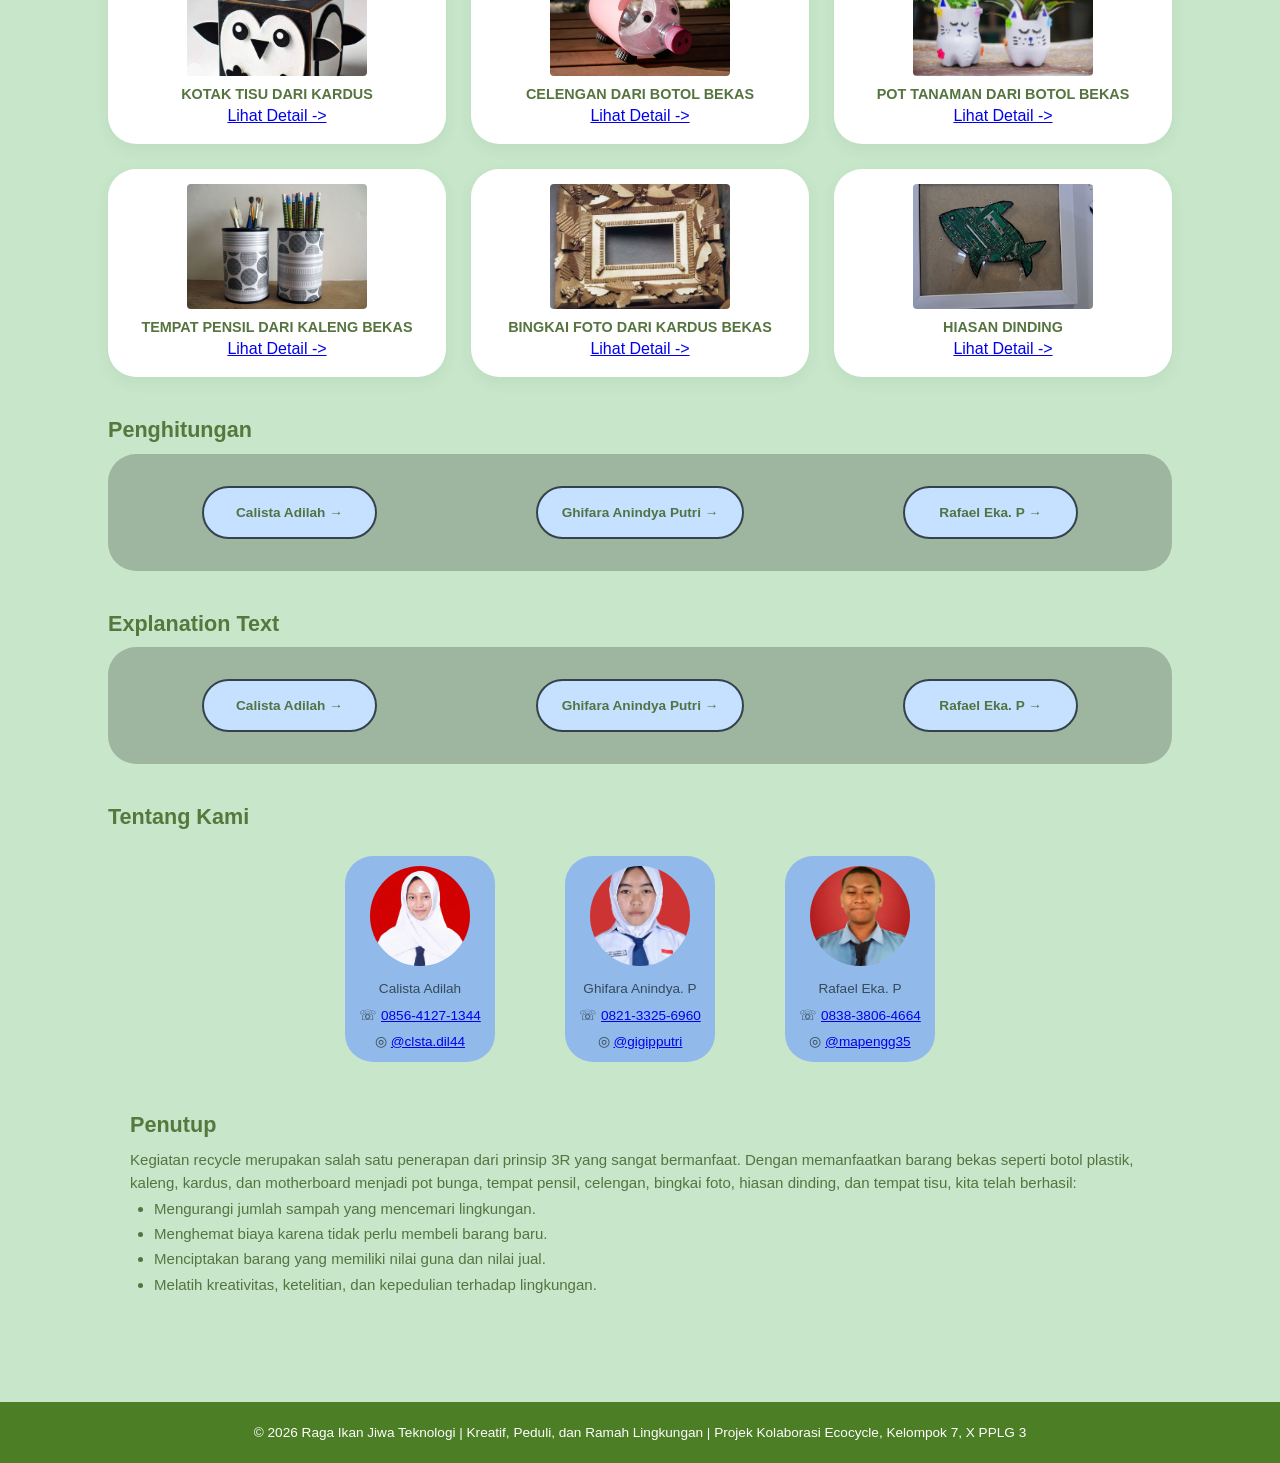
==== commit f1c64676: "Fix HTML encoding issues in index.html" ====
--- a/index.html
+++ b/index.html
@@ -149,7 +149,7 @@
                 </div>
 
                 <div class="product-card">
-                    <img src="../image/tanaman.jpg" alt="Pot tanaman">
+                    <img src="pot botol.jpg" alt="Pot tanaman">
                     <h3>Pot Tanaman dari Botol Bekas</h3>
                     <a href="produk3.html" target="_blank">Lihat Detail -></a>
                 </div>
--- a/style.css
+++ b/style.css
@@ -77,7 +77,7 @@
     padding: 35px max(4vw, 24px);
 
     background:
-        url("../image/News.jpg")
+        url("ambil sampah.jpg")
         center 48% / cover no-repeat;
 }
 
